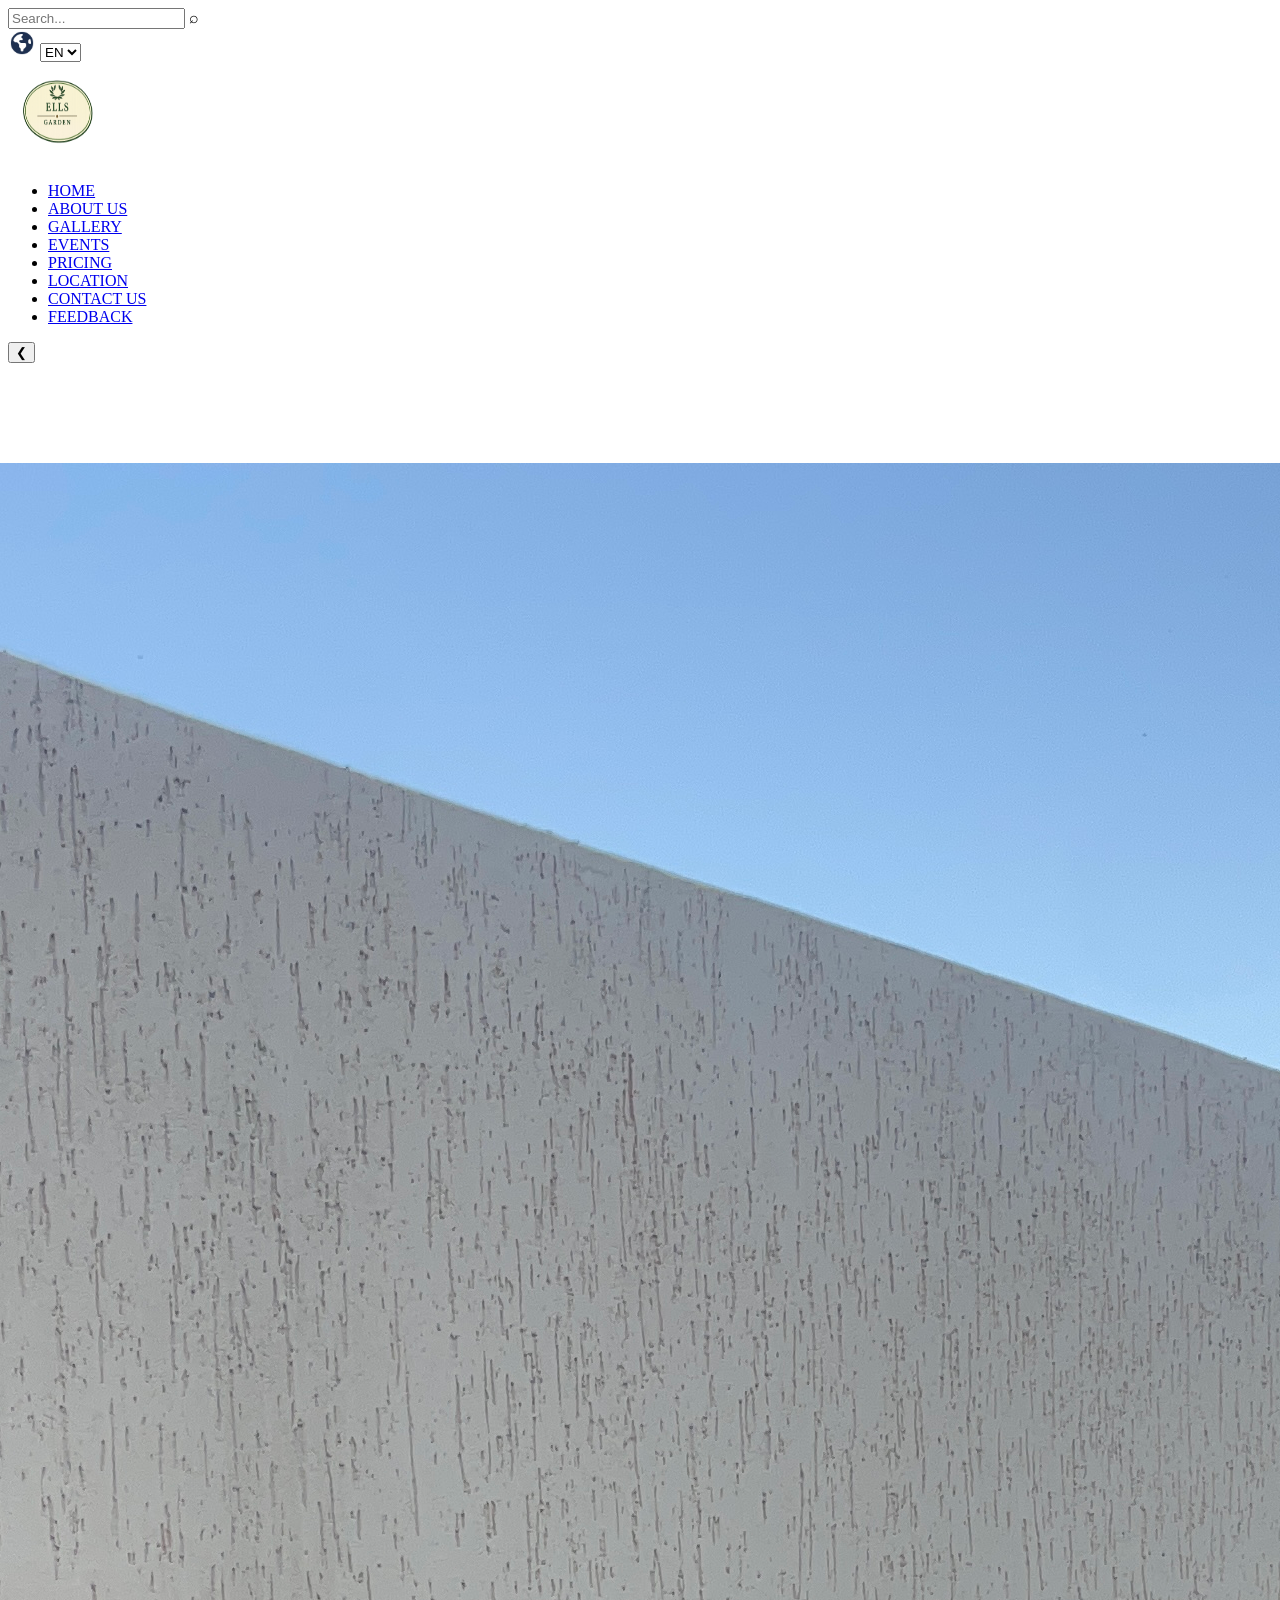
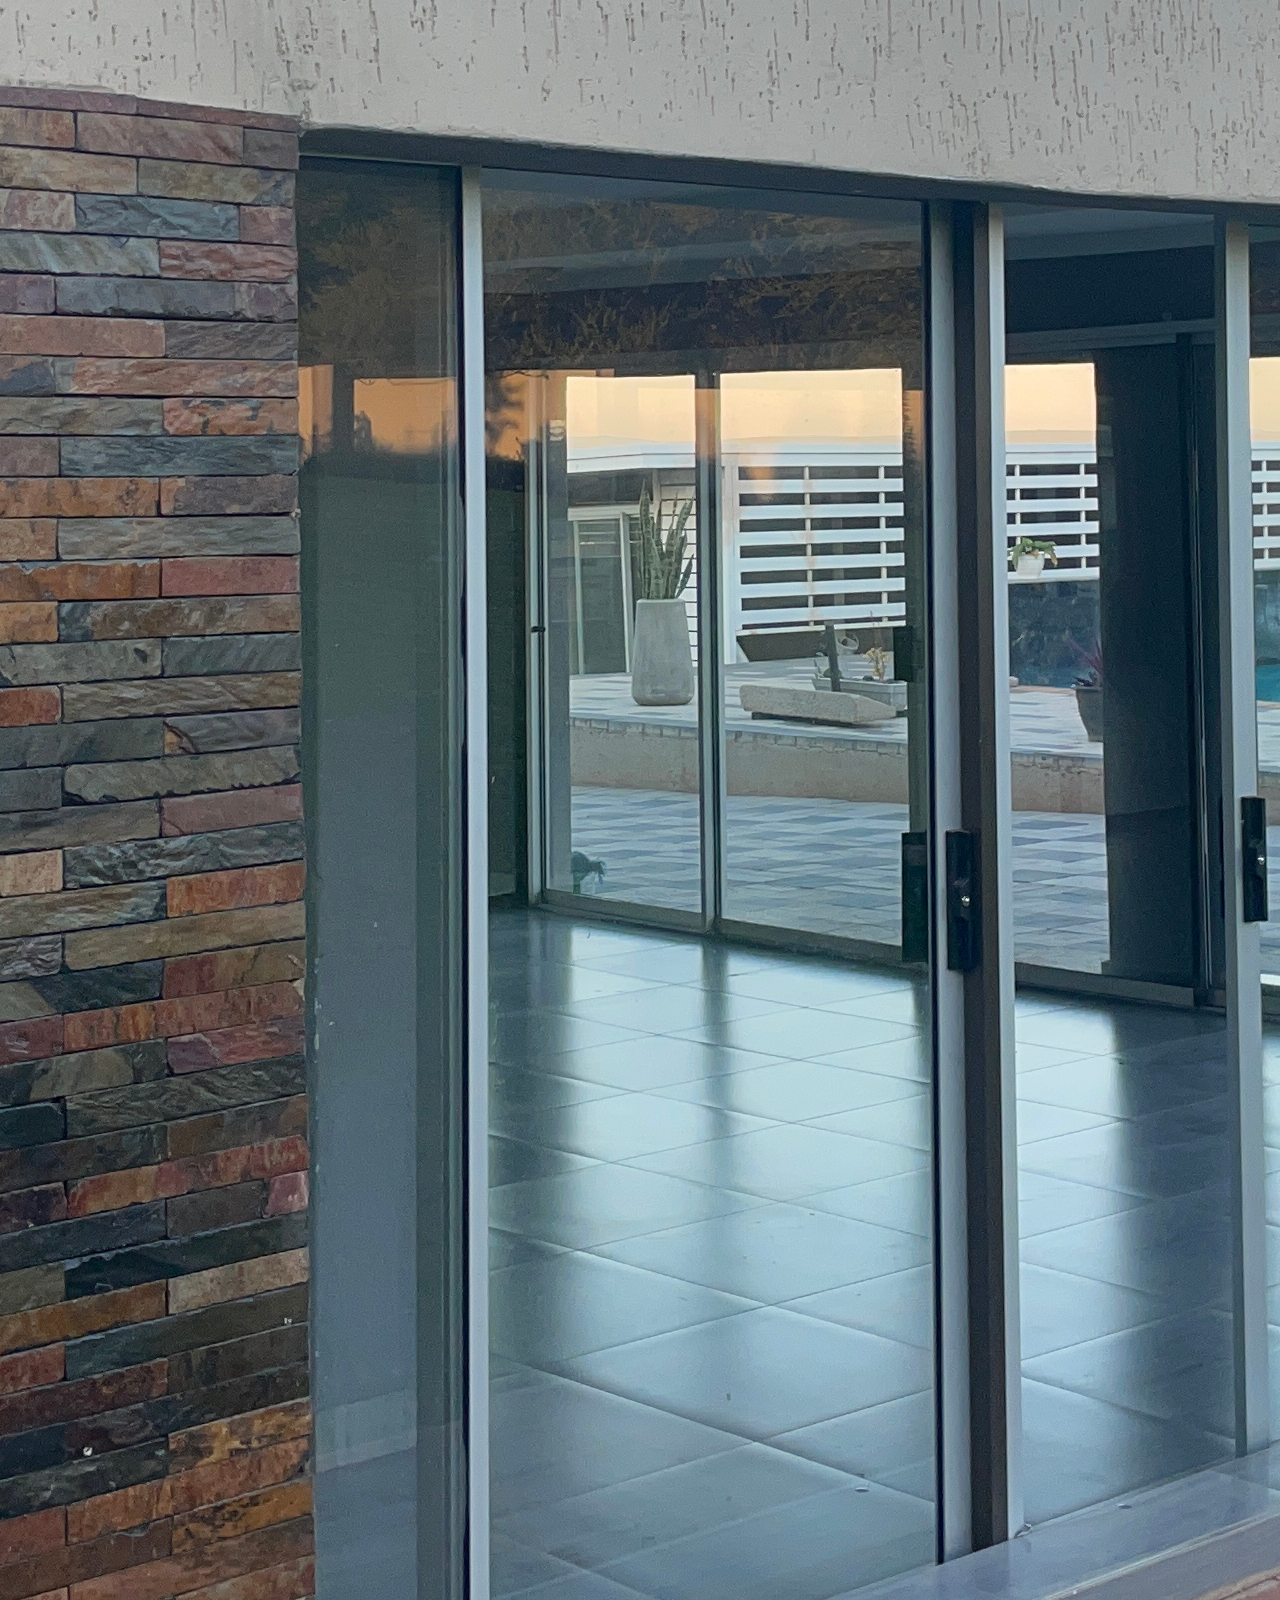
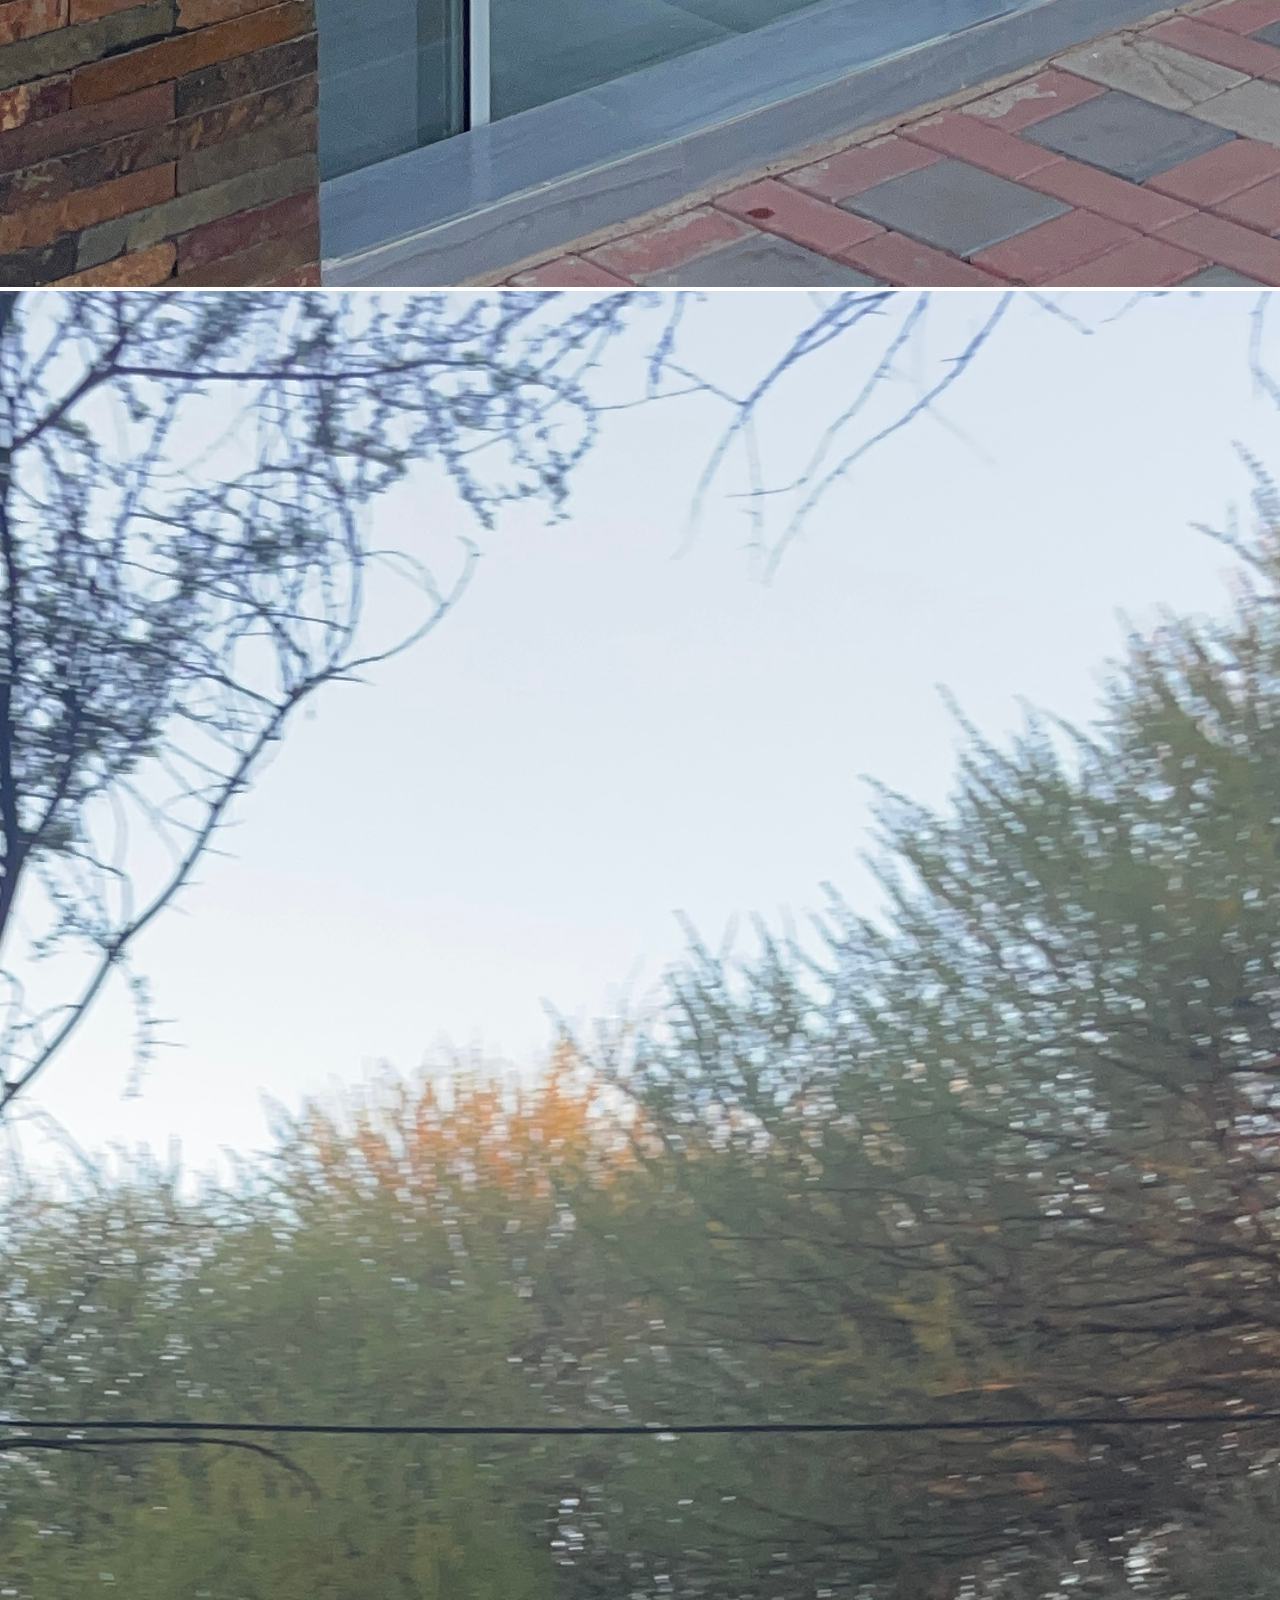
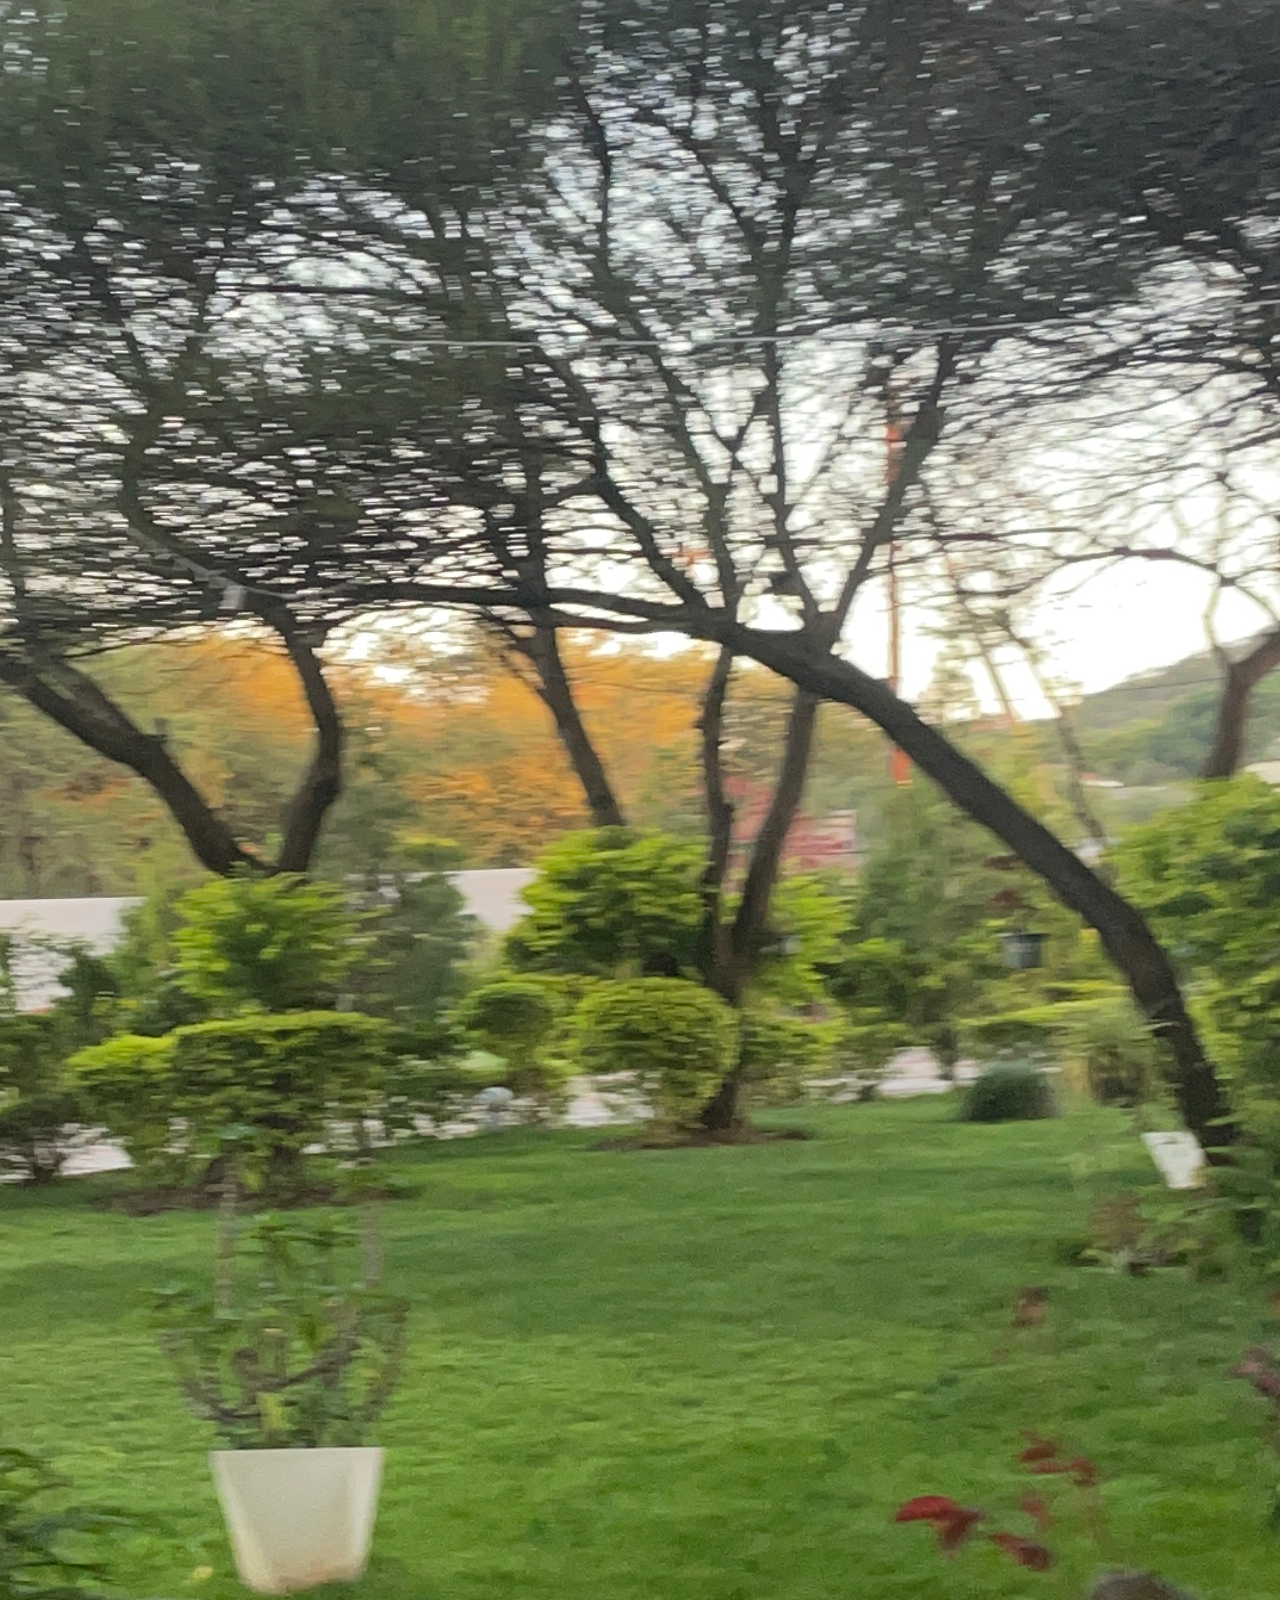
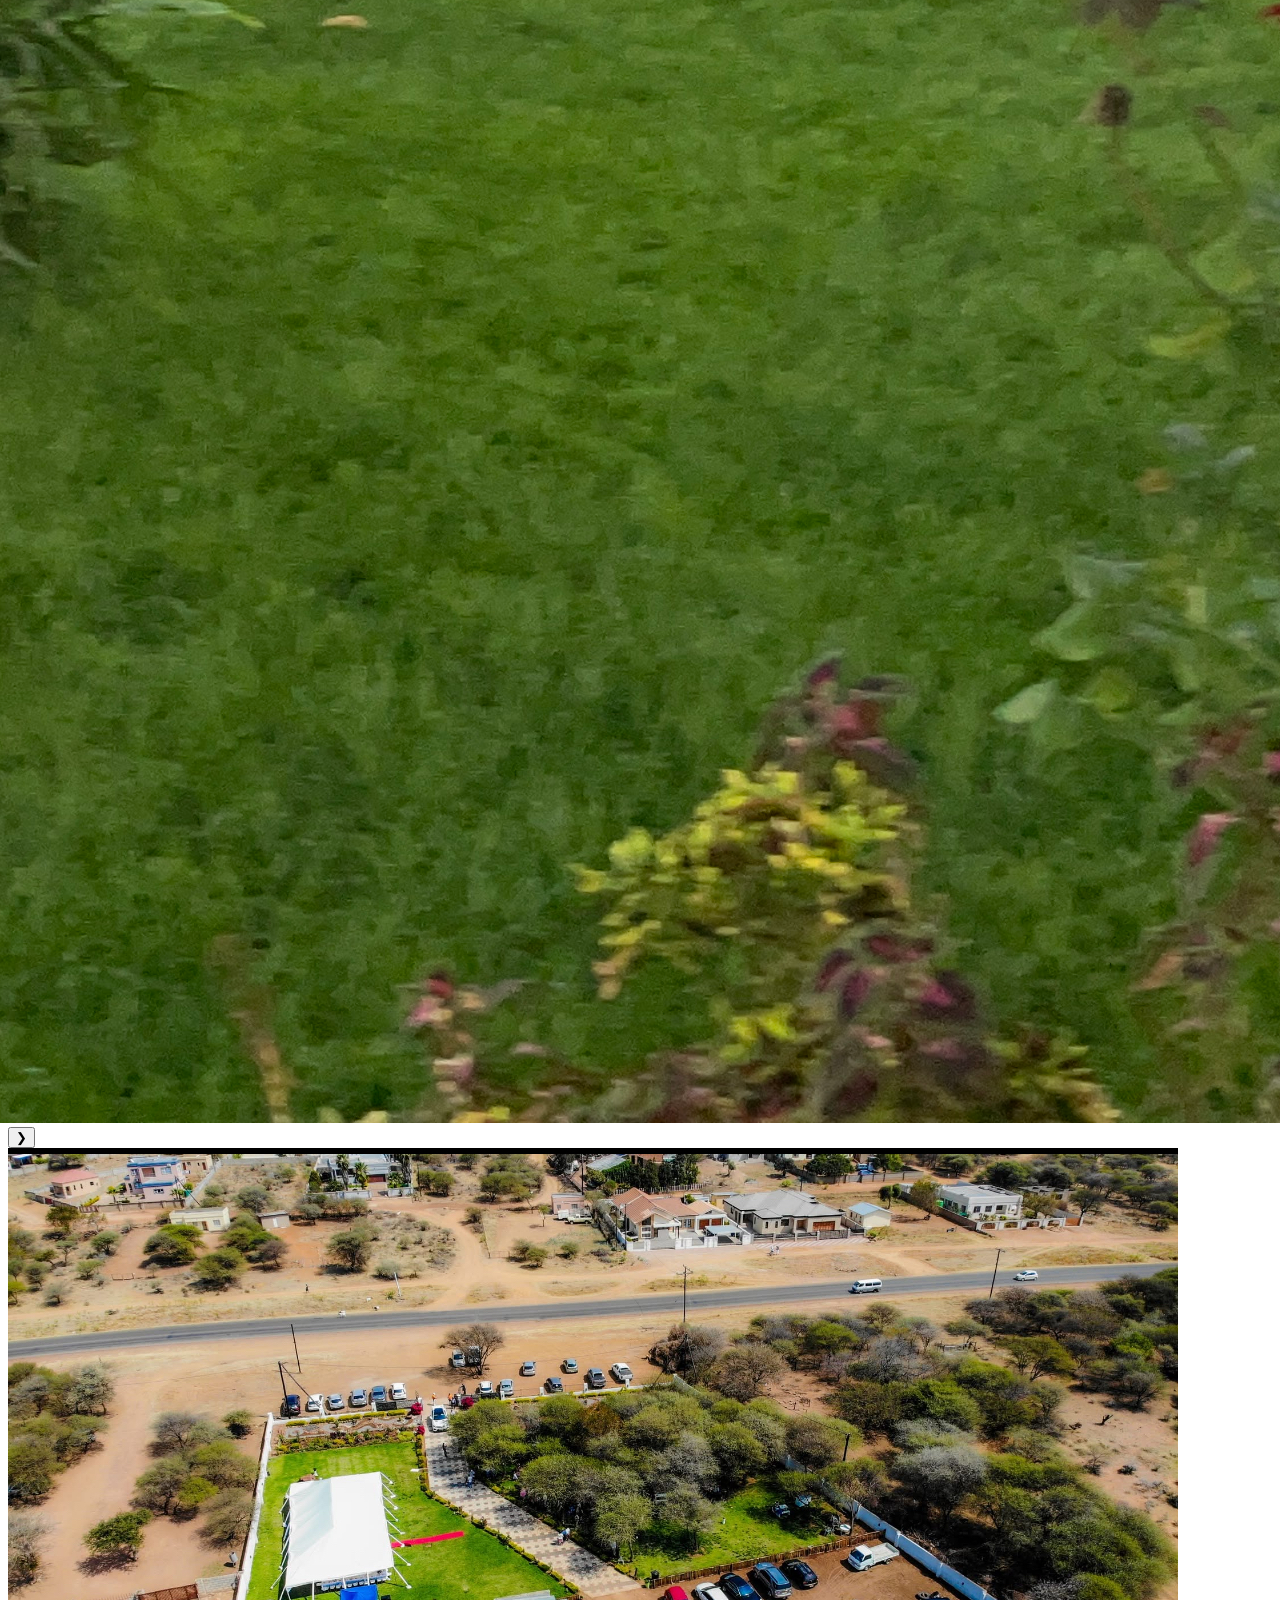
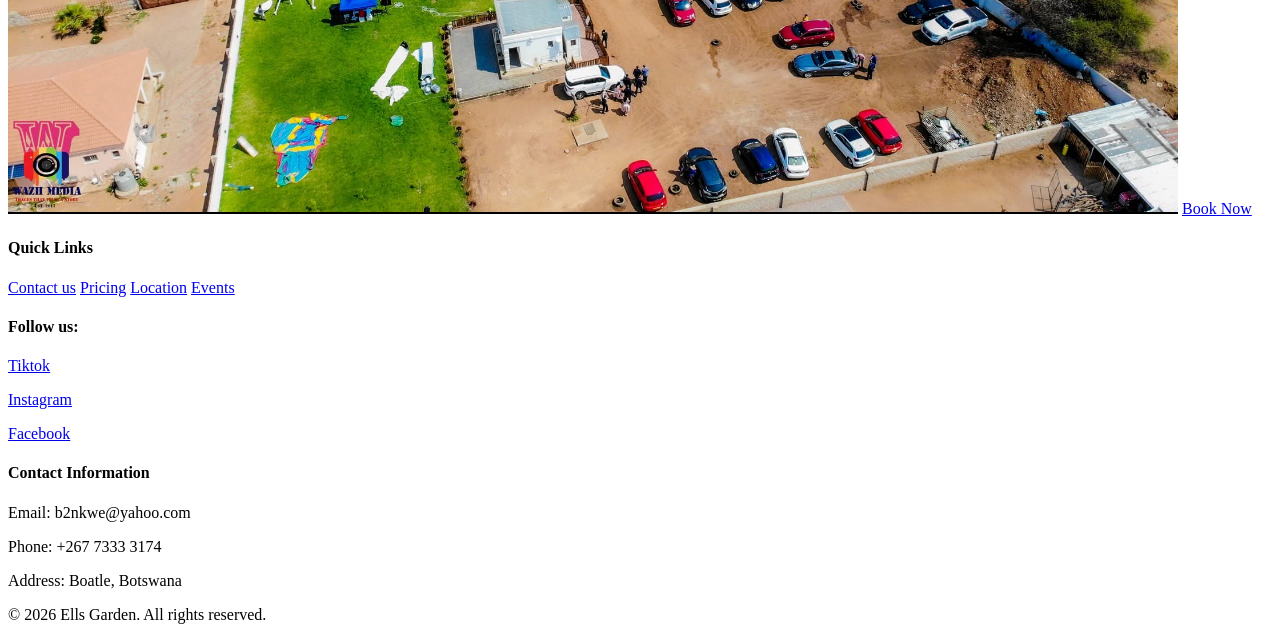
==== index.html @ d980ce3a "Add files via upload" ====
<!DOCTYPE html>
<html lang="en">
<head>
<meta charset="UTF-8">
<meta name="viewport" content="width=device-width, initial-scale=1.0">
<title>ELLS GARDEN</title>
<link rel="stylesheet" href="style.css">
<link rel="stylesheet" href="https://cdnjs.cloudflare.com/ajax/libs/font-awesome/7.0.1/css/all.min.css" integrity="sha512-2SwdPD6INVrV/lHTZbO2nodKhrnDdJK9/kg2XD1r9uGqPo1cUbujc+IYdlYdEErWNu69gVcYgdxlmVmzTWnetw==" crossorigin="anonymous" referrerpolicy="no-referrer" />
</head>

<body class="page-index">

<!-- TOP -->
<div class="top-bar">
  <div class="left-group">
    
    <div class="search-box">
      <input type="text" placeholder="Search...">
      <span class="search-icon">⌕</span>
    </div>

    <div class="lang-box">
      <img src="imagesl/earth-americas-solid.png" width="28px">
      <select onchange="setLanguage(this.value)">
        <option value="en">EN</option>
        <option value="tn">TN</option>
      </select>
    </div>

  </div>

  <img src="images4/logomf.png" width="100px" height="100px" alt="My Logo" class="top-right-logomf">

</div>

<!-- NAV -->
<nav>
  <ul class="nav-links"> 
    <li><a href="index.html" id="home">Homepage</a></li>
    <li><a href="about us.html" id="about">About Us</a></li>
    <li><a href="gallery.html" id="gallery">Gallery</a></li>
    <li><a href="events.html" id="events">Events</a></li>
    <li><a href="pricing.html" id="pricing">Pricing</a></li>
    <li><a href="location.html" id="location">Location</a></li>
    <li><a href="contact us.html" id="contact">Contact Us</a></li>
    <li><a href="feedback.html" id="feedback">Feedback</a></li>
  </ul>
</nav>

<main>



<!-- CAROUSEL -->
<section class="carousel-section">

  <button class="arrow left-arrow" onclick="moveSlide(-1)">❮</button>

  <div class="carousel-wrapper">
    <div class="carousel-track" id="track">

      <div class="slide"><img src="images4/flowers.jpg"></div>
      <div class="slide"><img src="images4/gardenfront.jpg"></div>
      <div class="slide"><img src="images3/pool1.1.jpg"></div>
      <div class="slide"><img src="images4/o.g.jpg"></div>
      <div class="slide"><img src="imagesg/IMG_5540.JPG"></div>
      <div class="slide"><img src="images4/hall.jpg"></div>
      <div class="slide"><img src="imagesg/IMG_5587.JPG"></div>

    </div>
  </div>


  <button class="arrow right-arrow" onclick="moveSlide(1)">❯</button>

</section>
<section class="content">
<banner class="hero">
  <img src="images4/overview.jpg" alt="Garden Overview">
  <a href="contact us.html" class="book-btn">Book Now</a>


</section>
</main>

<footer>
    <div>
      <h4>Quick Links</h4>
      <a href="contact us.html">Contact us</a>
      <a href="pricing.html">Pricing</a>
      <a href="location.html">Location</a>
      <a href="events.html">Events</a>
    </div>
    <div>
      <h4>Follow us:</h4>
      <p><a class="social-label" href="https://www.tiktok.com/@ells.garden2?is_from_webapp=1&sender_device=pc" target="_blank" rel="noopener noreferrer" onclick="window.open(this.href, '_blank'); return false;" title="Tiktok"><i class="fa-brands fa-tiktok"></i> Tiktok</a></p>
      <p><a class="social-label" href="https://www.instagram.com/ellsgarden2?utm_source=ig_web_button_share_sheet&igsh=ZDNlZDc0MzIxNw==" target="_blank" rel="noopener noreferrer" onclick="window.open(this.href, '_blank'); return false;" title="Instagram"><i class="fa-brands fa-instagram"></i> Instagram</a></p>
      <p><a class="social-label" href="https://www.facebook.com/share/18urRrZPME/?mibextid=wwXIfr" target="_blank" rel="noopener noreferrer" onclick="window.open(this.href, '_blank'); return false;" title="Facebook"><i class="fa-brands fa-facebook"></i> Facebook</a></p>
    </div>
    <div>
      <h4>Contact Information</h4>
      <p>Email: b2nkwe@yahoo.com</p>
      <p>Phone: +267 7333 3174</p>
      <p>Address: Boatle, Botswana</p>
    </div>
</footer>
<div class="copyright">© 2026 Ells Garden. All rights reserved.</div>
<script>
let index = 0;

function visibleSlides(){
  if(window.innerWidth <= 600) return 1;
  if(window.innerWidth <= 900) return 2;
  return 4;
}

function moveSlide(step){
  const track = document.getElementById("track");
  const slides = document.querySelectorAll(".slide");
  const total = slides.length;

  index += step;

  if(index < 0) index = total - visibleSlides();
  if(index > total - visibleSlides()) index = 0;

  const slideWidth = slides[0].offsetWidth + 25;
  track.style.transform = `translateX(-${index * slideWidth}px)`;
}

setInterval(()=>moveSlide(1),3000);
</script>

<script>
const translations = {
  en:{
    home:"HOME",
    gallery:"GALLERY",
    about:"ABOUT US",
    events:"EVENTS",
    pricing:"PRICING",
    location:"LOCATION",
    contact:"CONTACT US",
    feedback:"FEEDBACK"
  },
  tn:{
    home:"Gae",
    gallery:"Ditshwantsho",
    about:"Ka Rona",
    events:"Ditiragalo",
    pricing:"Ditlhwatlhwa",
    location:"Lefelo",
    contact:"Ikgolaganye",
    feedback:"Maikutlo"
  }
};

function setLanguage(lang){
  const navLinks = document.querySelectorAll('nav a');
  navLinks.forEach(link => {
    const id = link.id;
    if (translations[lang][id]) {
      link.textContent = translations[lang][id];
    }
  });
  localStorage.setItem("language", lang);
}

window.onload = function(){
  const savedLang = localStorage.getItem("language") || "en";
  setLanguage(savedLang);
}
</script>

</body>
</html>
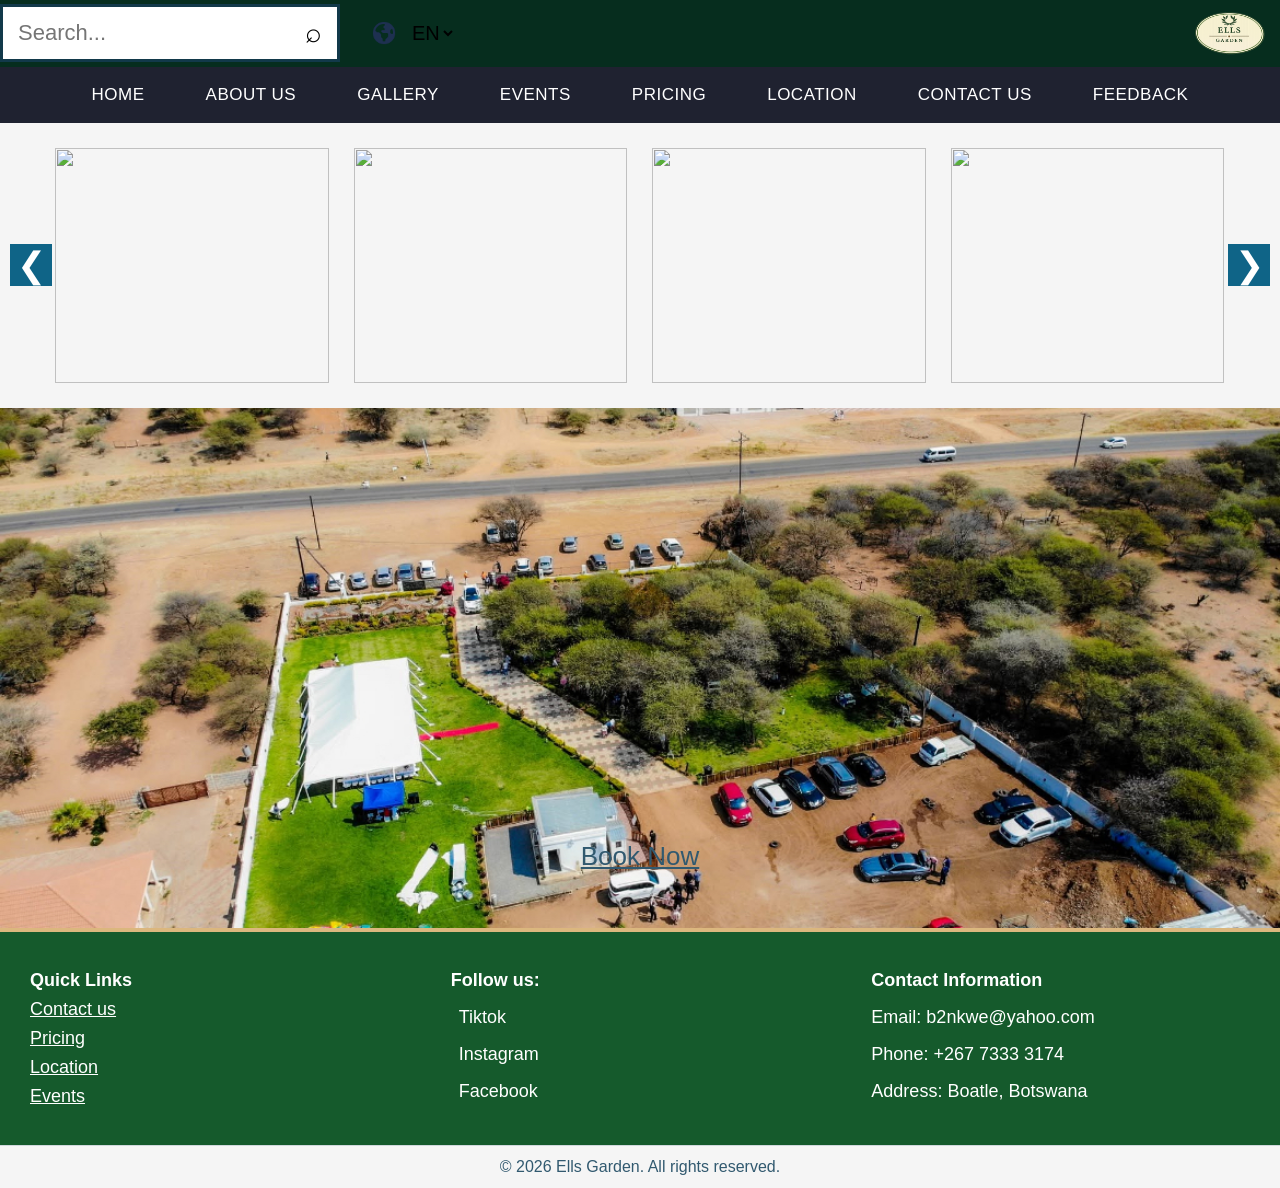
==== commit ab34dba0: "Add files via upload" ====
--- a/index.html
+++ b/index.html
@@ -15,9 +15,11 @@
   <div class="left-group">
     
     <div class="search-box">
-      <input type="text" placeholder="Search...">
+      <input type="text" id="searchInput" placeholder="Search..."
+       onkeyup="searchPages()">
       <span class="search-icon">⌕</span>
     </div>
+    <ul id="results"></ul>
 
     <div class="lang-box">
       <img src="imagesl/earth-americas-solid.png" width="28px">
@@ -171,7 +173,6 @@
   setLanguage(savedLang);
 }
 </script>
-
 </body>
 </html>
 
--- a/style.css
+++ b/style.css
@@ -0,0 +1,735 @@
+*{
+  margin:0;
+  padding:0;
+  box-sizing:border-box;
+}
+
+html, body {
+  height:100%;
+  font-family:Arial, sans-serif;
+}
+
+body{
+  display:flex;
+  flex-direction:column;
+  background:#dbb77e;
+}
+
+a { color:inherit; }
+
+/* All pages */
+.top-bar{
+  display:flex;
+  align-items:center;
+  justify-content:space-between;
+  flex-wrap:wrap;
+  gap:15px;
+  background: #062d1e; 
+}
+
+.left-group,
+.left-tools{
+  display:flex;
+  align-items:center;
+  gap:15px;
+  flex-wrap:wrap;
+}
+
+.search-box{
+  display:flex;
+  align-items:center;
+  justify-content:space-between;
+  padding:0 15px;
+  background:white;
+}
+
+.search-box input{
+  border:none;
+  outline:none;
+  width:100%;
+  font-size:22px;
+}
+
+.search-icon{
+  font-size:28px;
+}
+
+.lang-box,
+.lang-select{
+  display:flex;
+  align-items:center;
+  gap:10px;
+  font-size:22px;
+}
+
+.lang-box select,
+.lang-select select{
+  border:none;
+  background:transparent;
+  font-size:20px;
+  cursor:pointer;
+  padding:0;
+}
+
+.logomf-img{
+  width:200px;
+  height:100px;
+}
+.top-right-logomf{
+  width:100px;
+  height:auto;
+  align-self:center;
+}
+
+ /* NAVBAR */
+nav {
+    background:#1f2230;
+    color: white;
+    display: flex;
+    justify-content: center;
+    align-items: center;
+    padding: 18px 0;
+    flex-wrap: wrap;
+    width: 100%;
+}
+
+/* NAV LINKS */
+.nav-links {
+    list-style: none;
+    display: flex;
+    gap: 25px;
+    margin: 0;
+    padding: 0;
+    flex-wrap: wrap;
+    justify-content: center;
+}
+
+/* LINKS */
+.nav-links a {
+    text-decoration: none;
+    color: white;
+    font-size: 17px;
+    font-family: 'Poppins', sans-serif;
+    font-weight: 500;
+    transition: 0.3s ease;
+    letter-spacing: 0.5px;
+    padding: 12px 18px;
+}
+
+
+nav a:hover{
+  background:#0b4f6b;
+}
+
+
+footer {
+  display: flex;
+  flex-wrap: wrap;
+  justify-content: space-between;
+  gap: 12px;
+  background:#155a2c;
+  color:#ffffff;
+  padding: 20px 15px;
+}
+
+footer > * {
+  flex: 1 1 220px;
+  min-width: 180px;
+}
+
+footer a {
+  display: block;
+}
+
+footer div{
+  display: flex;
+  flex-direction: column;
+  gap: 8px;
+  padding:18px 15px;
+  font-size:18px;
+}
+
+footer a{
+  color:#ffffff;
+}
+
+footer div p {
+  display: inline-flex;
+  align-items: center;
+  gap: 8px;
+  margin: 8px 0 0;
+}
+
+footer a.social-label {
+  display: inline-flex;
+  align-items: center;
+  gap: 8px;
+  color: #ffffff;
+  text-decoration: none;
+}
+
+footer a.social-label:hover {
+  text-decoration: underline;
+}
+
+.copyright{
+  background:#f5f5f5;
+  color:#31596f;
+  text-align:center;
+  padding:12px 15px;
+  font-size:16px;
+  border-top:1px solid #d0d8dc;
+}
+
+.page{
+  background:#f4f4f4;
+  border-radius:15px;
+  overflow:hidden;
+}
+
+.centered-text{
+  text-align:center;
+}
+
+/* Index page */
+body.page-index{
+}
+
+body.page-index .search-box{
+  width:340px;
+  height:58px;
+  border:3px solid #12394a;
+}
+
+body.page-index .hero img{
+  width:100%;
+  height:520px;
+  object-fit:cover;
+}
+
+body.page-index .hero-text{
+  position:absolute;
+  top:35px;
+  width:100%;
+  text-align:center;
+  font-size:36px;
+  font-weight:bold;
+}
+
+body.page-index .book-btn{
+  position:absolute;
+  bottom:28px;
+  left:50%;
+  transform:translateX(-50%);
+  font-size:26px;
+  color:#31596f;
+  text-decoration:underline;
+}
+
+body.page-index .carousel-section{
+  position:relative;
+  padding:25px 55px;
+  background:#f5f5f5;
+  overflow:hidden;
+}
+
+body.page-index .carousel-wrapper{
+  overflow:hidden;
+}
+
+body.page-index .carousel-track{
+  display:flex;
+  gap:25px;
+  transition:transform .5s ease;
+}
+
+body.page-index .slide{
+  min-width:calc(25% - 19px);
+}
+
+body.page-index .slide img{
+  width:100%;
+  height:235px;
+  object-fit:cover;
+  display:block;
+}
+
+body.page-index .arrow{
+  position:absolute;
+  top:50%;
+  transform:translateY(-50%);
+  background:#0f6487;
+  color:white;
+  border:none;
+  font-size:35px;
+  width:42px;
+  height:42px;
+  cursor:pointer;
+}
+
+body.page-index .left-arrow{left:10px;}
+body.page-index .right-arrow{right:10px;}
+
+/* Events page */
+body.page-events{
+  padding:20px;
+}
+
+body.page-events .page{
+  background:#f4f4f4;
+  overflow:visible;
+}
+
+body.page-events .search-box{
+  width:340px;
+  height:58px;
+  border:3px solid #12394a;
+  border-radius:12px;
+}
+
+body.page-events .events{
+  padding:0;
+  background:white;
+  margin:0;
+  border-radius:10px;
+}
+
+body.page-events .event-grid{
+  display:grid;
+  grid-template-columns:repeat(2, minmax(0, 1fr));
+  gap:30px;
+}
+
+@media (max-width: 768px) {
+  body.page-events .event-grid {
+    grid-template-columns: 1fr;
+  }
+}
+
+body.page-events .event-card{
+  background:#ffffff;
+  border:2px solid #d4e7f2;
+  border-radius:16px;
+  padding:25px;
+}
+
+body.page-events .event-header h2{
+  font-size:24px;
+  margin-bottom:10px;
+  color:#0f4f6e;
+}
+
+body.page-events .event-header p{
+  color:#324451;
+  line-height:1.6;
+  margin-bottom:20px;
+}
+
+
+body.page-events .event-details{
+  margin-top:20px;
+}
+
+body.page-events .event-details p{
+  margin-bottom:10px;
+  color:#324451;
+}
+
+body.page-events .event-link{
+  display:inline-block;
+  background:#0f6487;
+  color:white;
+  padding:10px 20px;
+  text-decoration:none;
+  border-radius:5px;
+  font-size:16px;
+}
+
+body.page-events .event-link:hover{
+  background:#084d6a;
+}
+
+/* Contact page */
+body.page-contact{
+}
+
+body.page-contact .search-box{
+  width:320px;
+  height:58px;
+  border:3px solid #0b3850;
+  border-radius:12px;
+}
+
+body.page-contact .container{
+  width:90%;
+  margin:20px auto;
+  background:#eee;
+  border-radius:15px;
+  padding:0;
+}
+
+body.page-contact .header{
+  display:flex;
+  justify-content:space-between;
+  align-items:center;
+}
+
+body.page-contact .form-right{
+  width:30%;
+}
+
+body.page-contact label{
+  display:block;
+  margin:12px 0 6px;
+  font-size:18px;
+  color:#1f2430;
+}
+
+body.page-contact input,
+body.page-contact textarea{
+  width:100%;
+  box-sizing:border-box;
+  padding:8px;
+  margin:0 0 16px;
+  background:#2c5c8a;
+  border:none;
+  color:white;
+}
+
+body.page-contact textarea{
+  height:60px;
+}
+
+body.page-contact .buttons{
+  margin-top:10px;
+}
+
+body.page-contact .clear-btn,
+body.page-contact .submit-btn{
+  padding:8px 20px;
+  border:none;
+  color:white;
+}
+
+body.page-contact .clear-btn{
+  background:red;
+}
+
+body.page-contact .submit-btn{
+  background:green;
+}
+
+/* Feedback page */
+body.page-feedback{
+}
+
+body.page-feedback header{
+  border-bottom:2px solid #2e7fa3;
+  padding:18px 30px;
+  background:#f2f2f2;
+}
+
+body.page-feedback .left-tools{
+  gap:10px;
+}
+
+body.page-feedback .search-box input{
+  padding:10px 15px;
+  width:220px;
+  border:1px solid #999;
+  border-radius:20px;
+}
+
+body.page-feedback .language-select select{
+  padding:10px;
+  border:1px solid #999;
+  border-radius:20px;
+  cursor:pointer;
+}
+
+body.page-feedback main{
+  flex:1;
+  padding:40px 25px;
+}
+
+body.page-feedback .page-title{
+  text-align:center;
+  font-size:42px;
+  font-weight:bold;
+  margin-bottom:35px;
+  font-family:Georgia, serif;
+}
+
+body.page-feedback .feedback-box{
+  max-width:850px;
+  margin:auto;
+  background:#fff;
+  padding:35px;
+  border-radius:12px;
+  box-shadow:0 4px 10px rgba(0,0,0,0.08);
+}
+
+body.page-feedback .feedback-box h2{
+  text-align:center;
+  margin-bottom:25px;
+  font-size:28px;
+}
+
+body.page-feedback .form-group{
+  margin-bottom:20px;
+}
+
+body.page-feedback .form-group label{
+  display:block;
+  margin-bottom:8px;
+  font-weight:bold;
+}
+
+body.page-feedback .form-group input,
+body.page-feedback .form-group select,
+body.page-feedback .form-group textarea{
+  width:100%;
+  padding:12px;
+  border:1px solid #bbb;
+  border-radius:8px;
+  font-size:16px;
+}
+
+body.page-feedback .form-group textarea{
+  resize:vertical;
+  min-height:140px;
+}
+
+body.page-feedback button{
+  width:100%;
+  padding:14px;
+  background:#2e7fa3;
+  color:#fff;
+  border:none;
+  border-radius:8px;
+  font-size:18px;
+  font-weight:bold;
+  cursor:pointer;
+}
+
+body.page-feedback button:hover{
+  background:#256682;
+}
+
+/* Pricing page */
+body.page-pricing{
+  min-height:100vh;
+  display:flex;
+  flex-direction:column;
+}
+
+body.page-pricing .search-box{
+  width:320px;
+  padding:10px;
+  border:2px solid #373c3e;
+}
+
+body.page-pricing #pricing-section{
+  flex:1;
+  padding:40px;
+  background:white;
+  margin:20px;
+  border-radius:10px;
+}
+
+/* Location page */
+body.page-location{
+  padding:5px;
+}
+
+body.page-location .page{
+  background:#f4f4f4;
+  min-height:100vh;
+  overflow:visible;
+}
+
+body.page-location .search-box{
+  display:flex;
+  align-items:center;
+  border:2px solid #222;
+  padding:10px;
+  width:330px;
+}
+
+body.page-location .search-box input{
+  border:none;
+  outline:none;
+  width:100%;
+  font-size:18px;
+  background:transparent;
+}
+
+body.page-location .content{
+  padding:30px;
+}
+
+body.page-location .content h1{
+  font-size:45px;
+  margin-bottom:30px;
+}
+
+body.page-location .location-grid{
+  display:grid;
+  grid-template-columns:2fr 1fr;
+  gap:40px;
+}
+
+@media (max-width: 768px) {
+  body.page-location .location-grid {
+    grid-template-columns: 1fr;
+  }
+}
+
+body.page-location .location-grid img{
+  width:100%;
+  height:430px;
+  object-fit:cover;
+}
+
+body.page-location .info{
+  font-size:28px;
+  line-height:1.6;
+}
+
+/* About page */
+body.page-about{
+  min-height:100vh;
+}
+
+body.page-about .search-box{
+  width:340px;
+  height:58px;
+  border:3px solid #12394a;
+  border-radius:12px;
+}
+
+body.page-about main{
+  flex:1;
+  padding:40px 25px;
+}
+
+body.page-about .section-title{
+  text-align:center;
+  font-size:36px;
+  margin-bottom:30px;
+  font-weight:bold;
+}
+
+body.page-about .image-row{
+  display:grid;
+  grid-template-columns:2fr 1fr;
+  gap:30px;
+  margin-bottom:40px;
+}
+
+body.page-about .image-row img{
+  width:100%;
+  height:auto;
+  object-fit:cover;
+  border-radius:12px;
+}
+
+body.page-about .banner{
+  width:100%;
+  max-height:380px;
+  overflow:hidden;
+  border-radius:12px;
+  margin-bottom:30px;
+}
+
+body.page-about .banner img{
+  width:100%;
+  height:auto;
+  object-fit:cover;
+  display:block;
+}
+
+body.page-about .about-text{
+  font-size:20px;
+  line-height:1.7;
+  max-width:1600px;
+  margin:0 auto;
+}
+
+/* Gallery page */
+body.page-gallery{
+  padding:0;
+  display:flex;
+  flex-direction:column;
+}
+
+body.page-gallery .page{
+  margin:0;
+  background:#f4f4f4;
+  border-radius:15px;
+  overflow:visible;
+}
+
+body.page-gallery .search-box{
+  width:340px;
+  height:58px;
+  border:3px solid #12394a;
+  border-radius:12px;
+}
+
+body.page-gallery .gallery{
+  padding:40px;
+  display:grid;
+  grid-template-columns:repeat(3,1fr);
+  gap:30px;
+}
+
+body.page-gallery .gallery img{
+  width:100%;
+  height:220px;
+  object-fit:cover;
+}
+.card-container{
+  display:flex;
+  gap:20px;
+  flex-wrap:wrap;
+  margin-top: 100px;
+}
+.card{
+  flex: 1 1 calc(50% - 20px);
+  max-width: calc(50% - 20px);
+  background-color: #fff;
+  border-radius:8px;
+  box-shadow:0 2px 4px rgba(0,0,0,0.1);
+  overflow:hidden;
+  margin: 20px;;
+}
+.card img{
+  width:100%;
+  height: auto;
+}
+.card-content{
+  padding: 16px;
+}
+.card-content .event-link{
+  display:inline-block;
+  background:#0f6487;
+  color:white;
+  padding:8px 16px;
+  text-decoration:none;
+  border-radius:44px;
+  font-size:16px;
+  margin: top 16px;
+}
+
+@media (min-width: 481px) and (max-width: 768px)
+ {
+  .nav-links {
+    display: none;
+  }
+ }
+@media only screen{
+  .page-index .book-btn {
+    font-size: 5 rem;
+  }
+}
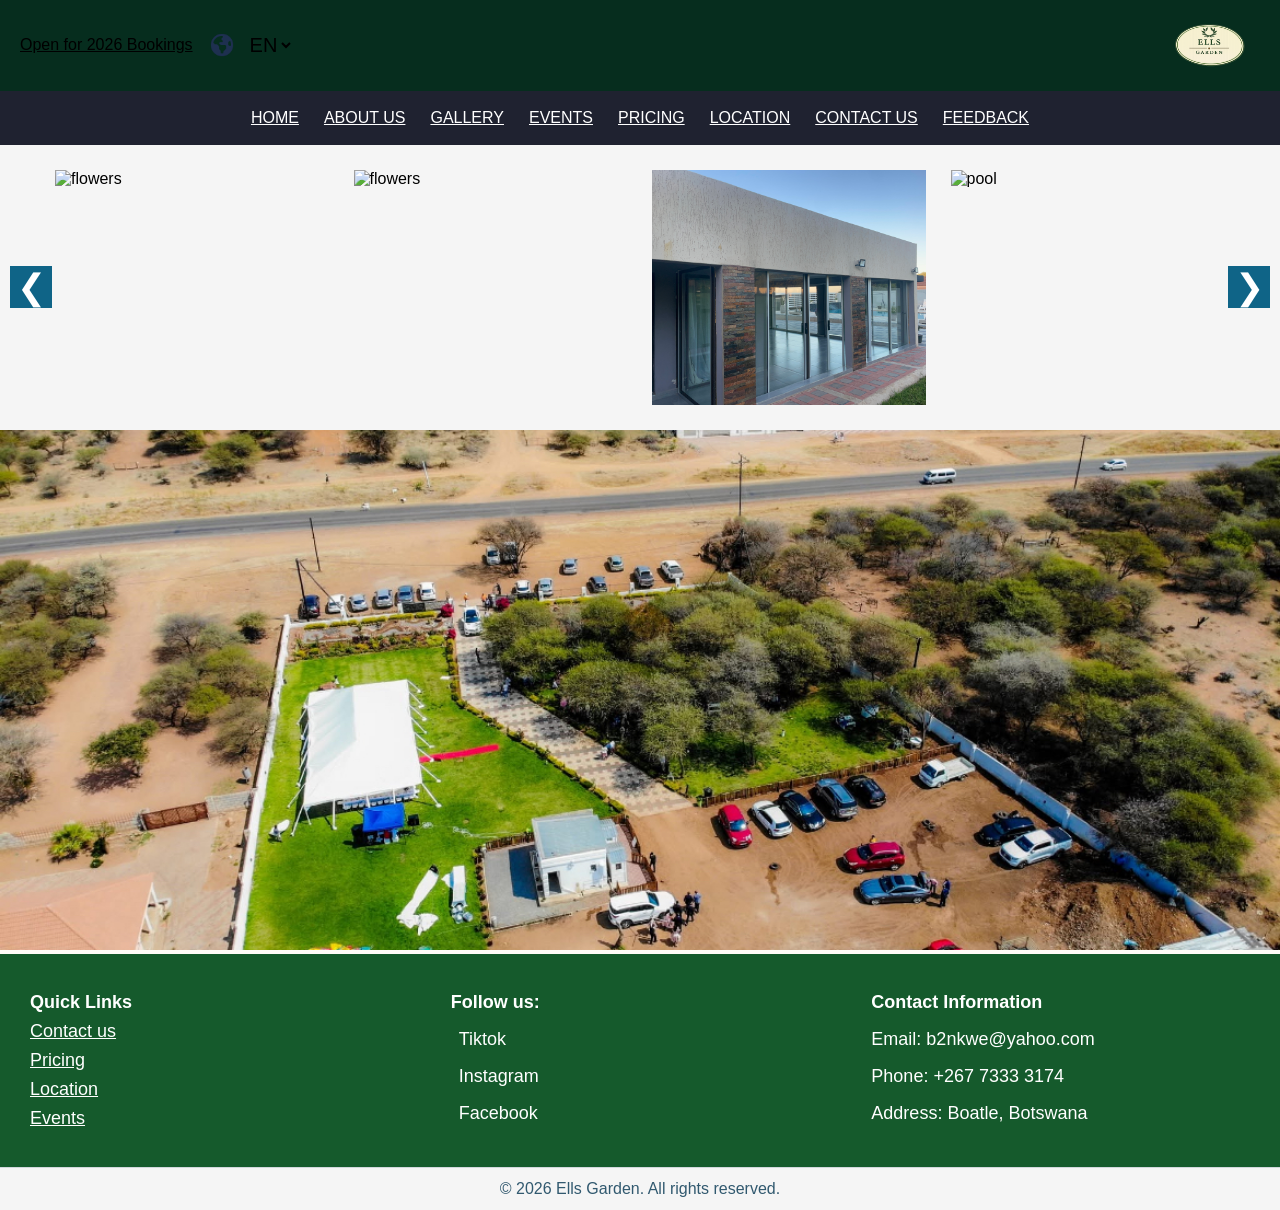
==== commit 3f3943de: "Add files via upload" ====
--- a/index.html
+++ b/index.html
@@ -10,29 +10,25 @@
 
 <body class="page-index">
 
-<!-- TOP -->
+<!-- TOP BAR -->
 <div class="top-bar">
-  <div class="left-group">
-    
-    <div class="search-box">
-      <input type="text" id="searchInput" placeholder="Search..."
-       onkeyup="searchPages()">
-      <span class="search-icon">⌕</span>
-    </div>
-    <ul id="results"></ul>
+    <div class="left-group">
+        <!-- Booking Link -->
+        <a href="contact us.html" class="booking-link">
+            Open for 2026 Bookings
+        </a>
 
-    <div class="lang-box">
-      <img src="imagesl/earth-americas-solid.png" width="28px">
-      <select onchange="setLanguage(this.value)">
-        <option value="en">EN</option>
-        <option value="tn">TN</option>
-      </select>
+        <!-- Language Selector -->
+        <div class="lang-box">
+            <img src="imagesl/earth-americas-solid.png" width="28px" alt="Language">
+            <select onchange="setLanguage(this.value)">
+                <option value="en">EN</option>
+                <option value="tn">TN</option>
+            </select>
+        </div>
     </div>
 
-  </div>
-
-  <img src="images4/logomf.png" width="100px" height="100px" alt="My Logo" class="top-right-logomf">
-
+    <img src="images4/logomf.png" width="100px" height="100px" alt="Ells Garden Logo" class="top-right-logomf">
 </div>
 
 <!-- NAV -->
@@ -61,13 +57,12 @@
   <div class="carousel-wrapper">
     <div class="carousel-track" id="track">
 
-      <div class="slide"><img src="images4/flowers.jpg"></div>
-      <div class="slide"><img src="images4/gardenfront.jpg"></div>
-      <div class="slide"><img src="images3/pool1.1.jpg"></div>
-      <div class="slide"><img src="images4/o.g.jpg"></div>
-      <div class="slide"><img src="imagesg/IMG_5540.JPG"></div>
-      <div class="slide"><img src="images4/hall.jpg"></div>
-      <div class="slide"><img src="imagesg/IMG_5587.JPG"></div>
+      <div class="slide"><img src="images4/flowers.jpg" alt="flowers"></div>
+      <div class="slide"><img src="imagesg/IMG_5540.JPG" alt="flowers"></div>
+      <div class="slide"><img src="images4/hall.jpg" alt="hall"></div>
+      <div class="slide"><img src="imagesg/IMG_0848.JPG" alt="pool"></div>
+      <div class="slide"><img src="imagesl/IMG_5514.JPG" alt="overview"></div>
+    </div>
 
     </div>
   </div>
@@ -79,9 +74,7 @@
 <section class="content">
 <banner class="hero">
   <img src="images4/overview.jpg" alt="Garden Overview">
-  <a href="contact us.html" class="book-btn">Book Now</a>
-
-
+  
 </section>
 </main>
 
--- a/style.css
+++ b/style.css
@@ -12,7 +12,7 @@
 body{
   display:flex;
   flex-direction:column;
-  background:#dbb77e;
+  background:#fffcf8;
 }
 
 a { color:inherit; }
@@ -34,24 +34,64 @@
   gap:15px;
   flex-wrap:wrap;
 }
-
-.search-box{
-  display:flex;
-  align-items:center;
-  justify-content:space-between;
-  padding:0 15px;
-  background:white;
-}
-
-.search-box input{
-  border:none;
-  outline:none;
-  width:100%;
-  font-size:22px;
-}
-
-.search-icon{
-  font-size:28px;
+/* ================== SEARCH BOX ================== */
+/* ================== TOP BAR ================== */
+.top-bar {
+  display: flex;
+  align-items: center;
+  justify-content: space-between;
+  flex-wrap: wrap;
+  gap: 15px;
+  background: #062d1e;
+  padding: 12px 20px;
+  width: 100%;           /* Added */
+  margin: 0;             /* Added */
+}
+
+/* ================== SEARCH BOX ================== */
+.search-box {
+  display: flex;
+  align-items: center;
+  background: white;
+  border: 3px solid #12394a;
+  border-radius: 12px;
+  overflow: hidden;
+  height: 58px;
+  width: 340px;
+  box-shadow: 0 3px 10px rgba(0, 0, 0, 0.1);
+}
+
+.search-box input {
+  border: none;
+  outline: none;
+  width: 100%;
+  padding: 0 15px;
+  font-size: 18px;
+  background: transparent;
+  color: #333;
+}
+
+.search-box input::placeholder {
+  color: #777;
+}
+
+.search-icon {
+  font-size: 28px;
+  color: #0f6487;
+  padding-right: 15px;
+  cursor: pointer;
+}
+
+/* Make search box consistent on all pages */
+body.page-events .search-box,
+body.page-pricing .search-box,
+body.page-location .search-box,
+body.page-contact .search-box,
+body.page-feedback .search-box,
+body.page-about .search-box,
+body.page-gallery .search-box {
+    width: 320px;
+    height: 55px;
 }
 
 .lang-box,
@@ -94,26 +134,28 @@
 }
 
 /* NAV LINKS */
+nav {
+  background: #1f2230;
+  color: white;
+  display: flex;
+  justify-content: center;
+  align-items: center;
+  padding: 18px 0;
+  flex-wrap: wrap;
+  width: 100%;           /* Important */
+  margin: 0;             /* Important */
+}
+
+/* NAV LINKS */
 .nav-links {
-    list-style: none;
-    display: flex;
-    gap: 25px;
-    margin: 0;
-    padding: 0;
-    flex-wrap: wrap;
-    justify-content: center;
-}
-
-/* LINKS */
-.nav-links a {
-    text-decoration: none;
-    color: white;
-    font-size: 17px;
-    font-family: 'Poppins', sans-serif;
-    font-weight: 500;
-    transition: 0.3s ease;
-    letter-spacing: 0.5px;
-    padding: 12px 18px;
+  list-style: none;
+  display: flex;
+  gap: 25px;
+  margin: 0;
+  padding: 0;
+  flex-wrap: wrap;
+  justify-content: center;
+  width: 100%;           /* Added */
 }
 
 
@@ -192,9 +234,6 @@
 }
 
 /* Index page */
-body.page-index{
-}
-
 body.page-index .search-box{
   width:340px;
   height:58px;
@@ -271,158 +310,282 @@
 body.page-index .right-arrow{right:10px;}
 
 /* Events page */
-body.page-events{
-  padding:20px;
-}
-
-body.page-events .page{
-  background:#f4f4f4;
-  overflow:visible;
-}
-
-body.page-events .search-box{
-  width:340px;
-  height:58px;
-  border:3px solid #12394a;
-  border-radius:12px;
-}
-
-body.page-events .events{
-  padding:0;
-  background:white;
-  margin:0;
-  border-radius:10px;
-}
-
-body.page-events .event-grid{
-  display:grid;
-  grid-template-columns:repeat(2, minmax(0, 1fr));
-  gap:30px;
-}
-
+/* ================== EVENTS PAGE - FULL EDGE TO EDGE ================== */
+body.page-events {
+    padding: 0;
+    margin: 0;
+    min-height: 100vh;
+    background: #dbb77e;
+}
+
+body.page-events .page {
+    background: #f4f4f4;
+    margin: 0;
+    border-radius: 0;
+    min-height: 100vh;
+    overflow: visible;
+    width: 100%;
+}
+
+/* Card Container - Full width, no outer margins */
+body.page-events .card-container {
+    padding: 40px 0;           /* Only top & bottom spacing */
+    background: white;
+    margin: 0;
+    width: 100%;
+    display: flex;
+    flex-wrap: wrap;
+    justify-content: center;
+    gap: 25px;
+}
+
+/* Cards - 2 per row */
+body.page-events .card {
+    flex: 1 1 calc(50% - 25px);     /* 2 cards per row */
+    max-width: calc(50% - 25px);
+    background: #ffffff;
+    border: 2px solid #d4e7f2;
+    border-radius: 16px;
+    overflow: hidden;
+    box-shadow: 0 4px 12px rgba(0,0,0,0.05);
+    transition: transform 0.3s ease;
+}
+
+body.page-events .card:hover {
+    transform: translateY(-8px);
+}
+
+body.page-events .card img {
+    width: 100%;
+    height: 240px;
+    object-fit: cover;
+}
+
+body.page-events .card-content {
+    padding: 20px;
+}
+
+body.page-events .card-content h2 {
+    margin: 0 0 12px 0;
+    color: #0f4f6e;
+}
+
+body.page-events .card-content p {
+    margin: 0 0 18px 0;
+    line-height: 1.6;
+    color: #324451;
+}
+
+body.page-events .event-link {
+    display: inline-block;
+    background: #0f6487;
+    color: white;
+    padding: 10px 20px;
+    text-decoration: none;
+    border-radius: 30px;
+    font-size: 16px;
+}
+
+body.page-events .event-link:hover {
+    background: #084d6a;
+}
+
+/* Mobile - 1 card per row */
 @media (max-width: 768px) {
-  body.page-events .event-grid {
-    grid-template-columns: 1fr;
-  }
-}
-
-body.page-events .event-card{
-  background:#ffffff;
-  border:2px solid #d4e7f2;
-  border-radius:16px;
-  padding:25px;
-}
-
-body.page-events .event-header h2{
-  font-size:24px;
-  margin-bottom:10px;
-  color:#0f4f6e;
-}
-
-body.page-events .event-header p{
-  color:#324451;
-  line-height:1.6;
-  margin-bottom:20px;
-}
-
-
-body.page-events .event-details{
-  margin-top:20px;
-}
-
-body.page-events .event-details p{
-  margin-bottom:10px;
-  color:#324451;
-}
-
-body.page-events .event-link{
-  display:inline-block;
-  background:#0f6487;
-  color:white;
-  padding:10px 20px;
-  text-decoration:none;
-  border-radius:5px;
-  font-size:16px;
-}
-
-body.page-events .event-link:hover{
-  background:#084d6a;
+    body.page-events .card {
+        flex: 1 1 100%;
+        max-width: 100%;
+    }
+    
+    body.page-events .card-container {
+        padding: 30px 15px;
+        gap: 20px;
+    }
+}
+/* ================== PRICING PAGE - BEAUTIFUL TABLE ================== */
+body.page-pricing {
+    padding: 0;
+    margin: 0;
+    min-height: 100vh;
+    background: #ffffff;
+}
+
+body.page-pricing .page {
+    margin: 0;
+    border-radius: 0;
+    min-height: 100vh;
+    overflow: visible;
+}
+
+/* Main Content Area */
+body.page-pricing #pricing-section {
+    padding: 60px 20px 40px;
+    background: white;
+    margin: 0;
+    width: 100%;
+}
+
+body.page-pricing .container {
+    max-width: 1100px;
+    margin: 0 auto;
+    padding: 0 15px;
+}
+
+/* Title & Subtitle */
+body.page-pricing h2 {
+    text-align: center;
+    font-size: 42px;
+    color: #1f2230;
+    margin-bottom: 8px;
+}
+
+body.page-pricing .text-muted {
+    text-align: center;
+    font-size: 20px;
+    color: #555;
+    margin-bottom: 40px;
+}
+
+/* Table Styling */
+body.page-pricing table {
+    width: 100%;
+    border-collapse: collapse;
+    background: white;
+    border-radius: 16px;
+    overflow: hidden;
+    box-shadow: 0 10px 35px rgba(0, 0, 0, 0.12);
+    margin: 0 auto;
+}
+
+body.page-pricing th,
+body.page-pricing td {
+    padding: 20px 25px;
+    text-align: left;
+    font-size: 17px;
+}
+
+body.page-pricing th {
+    background: #0f6487;
+    color: white;
+    font-weight: 600;
+    text-transform: uppercase;
+    letter-spacing: 1px;
+    font-size: 18px;
+}
+
+body.page-pricing td {
+    border-bottom: 1px solid #eee;
+    color: #333;
+}
+
+body.page-pricing tr:nth-child(even) {
+    background-color: #f8fafc;
+}
+
+body.page-pricing tr:hover {
+    background-color: #f0f7ff;
+    transition: all 0.3s ease;
+}
+
+body.page-pricing td:last-child {
+    font-weight: bold;
+    color: #0f6487;
+    font-size: 18px;
+}
+
+/* Price Column Highlight */
+body.page-pricing td:last-child {
+    background: #f0f7ff;
+}
+
+/* Mobile Responsiveness */
+@media (max-width: 768px) {
+    body.page-pricing table {
+        font-size: 15px;
+    }
+    body.page-pricing th,
+    body.page-pricing td {
+        padding: 16px 12px;
+    }
 }
 
 /* Contact page */
-body.page-contact{
-}
-
-body.page-contact .search-box{
-  width:320px;
-  height:58px;
-  border:3px solid #0b3850;
-  border-radius:12px;
-}
-
-body.page-contact .container{
-  width:90%;
-  margin:20px auto;
-  background:#eee;
-  border-radius:15px;
-  padding:0;
-}
-
-body.page-contact .header{
-  display:flex;
-  justify-content:space-between;
-  align-items:center;
-}
-
-body.page-contact .form-right{
-  width:30%;
-}
-
-body.page-contact label{
-  display:block;
-  margin:12px 0 6px;
-  font-size:18px;
-  color:#1f2430;
+body.page-contact {
+    padding: 0;
+    margin: 0;
+    min-height: 100vh;
+    background: #ffffff;
+}
+
+body.page-contact .page {
+    margin: 0;
+    border-radius: 0;
+    min-height: 100vh;
+    overflow: visible;
+}
+
+body.page-contact .container {
+    width: 90%;
+    max-width: 1100px;
+    margin: 30px auto;
+    background: #f7f7f7;
+    border-radius: 15px;
+    padding: 40px 30px;
+}
+
+/* Form Styling */
+body.page-contact label {
+    display: block;
+    margin: 12px 0 6px;
+    font-size: 18px;
+    color: #1f2430;
 }
 
 body.page-contact input,
-body.page-contact textarea{
-  width:100%;
-  box-sizing:border-box;
-  padding:8px;
-  margin:0 0 16px;
-  background:#2c5c8a;
-  border:none;
-  color:white;
-}
-
-body.page-contact textarea{
-  height:60px;
-}
-
-body.page-contact .buttons{
-  margin-top:10px;
+body.page-contact textarea {
+    width: 100%;
+    box-sizing: border-box;
+    padding: 12px;
+    margin-bottom: 16px;
+    background: #2c5c8a;
+    border: none;
+    color: white;
+    border-radius: 6px;
+}
+
+body.page-contact textarea {
+    height: 120px;
+    resize: vertical;
+}
+
+body.page-contact .buttons {
+    margin-top: 20px;
+    display: flex;
+    gap: 15px;
 }
 
 body.page-contact .clear-btn,
-body.page-contact .submit-btn{
-  padding:8px 20px;
-  border:none;
-  color:white;
-}
-
-body.page-contact .clear-btn{
-  background:red;
-}
-
-body.page-contact .submit-btn{
-  background:green;
-}
-
+body.page-contact .submit-btn {
+    padding: 12px 25px;
+    border: none;
+    color: white;
+    border-radius: 6px;
+    font-size: 16px;
+    cursor: pointer;
+}
+
+body.page-contact .clear-btn { background: #e74c3c; }
+body.page-contact .submit-btn { background: #2ecc71; }
+
+/* Right side info */
+body.page-contact .form-right,
+body.page-contact .operating-hours {
+    margin-top: 30px;
+    padding: 20px;
+    background: white;
+    border-radius: 10px;
+}
 /* Feedback page */
-body.page-feedback{
-}
-
 body.page-feedback header{
   border-bottom:2px solid #2e7fa3;
   padding:18px 30px;
@@ -538,63 +701,61 @@
 }
 
 /* Location page */
-body.page-location{
-  padding:5px;
-}
-
-body.page-location .page{
-  background:#f4f4f4;
-  min-height:100vh;
-  overflow:visible;
-}
-
-body.page-location .search-box{
-  display:flex;
-  align-items:center;
-  border:2px solid #222;
-  padding:10px;
-  width:330px;
-}
-
-body.page-location .search-box input{
-  border:none;
-  outline:none;
-  width:100%;
-  font-size:18px;
-  background:transparent;
-}
-
-body.page-location .content{
-  padding:30px;
-}
-
-body.page-location .content h1{
-  font-size:45px;
-  margin-bottom:30px;
-}
-
-body.page-location .location-grid{
-  display:grid;
-  grid-template-columns:2fr 1fr;
-  gap:40px;
-}
-
+/* ================== LOCATION PAGE - FULL EDGE TO EDGE ================== */
+body.page-location {
+    padding: 0;
+    margin: 0;
+    min-height: 100vh;
+    background: #dbb77e;
+}
+
+body.page-location .page {
+    background: #f4f4f4;
+    margin: 0;
+    border-radius: 0;
+    min-height: 100vh;
+    overflow: visible;
+    width: 100%;
+}
+
+/* Main Content Area */
+body.page-location .content {
+    padding: 40px 20px;        /* Only inner padding */
+    max-width: 1400px;
+    margin: 0 auto;
+}
+
+body.page-location .location-grid {
+    display: grid;
+    grid-template-columns: 2fr 1fr;
+    gap: 40px;
+    margin: 0;
+    padding: 0;
+}
+
+body.page-location .location-grid img {
+    width: 100%;
+    height: 430px;
+    object-fit: cover;
+    border-radius: 12px;
+}
+
+body.page-location .info {
+    font-size: 28px;
+    line-height: 1.6;
+    padding: 10px;
+}
+
+/* Mobile */
 @media (max-width: 768px) {
-  body.page-location .location-grid {
-    grid-template-columns: 1fr;
-  }
-}
-
-body.page-location .location-grid img{
-  width:100%;
-  height:430px;
-  object-fit:cover;
-}
-
-body.page-location .info{
-  font-size:28px;
-  line-height:1.6;
-}
+    body.page-location .location-grid {
+        grid-template-columns: 1fr;
+    }
+    body.page-location .content {
+        padding: 30px 15px;
+    }
+}
+
 
 /* About page */
 body.page-about{
@@ -733,3 +894,72 @@
     font-size: 5 rem;
   }
 }
+
+/* === STRONG FIX FOR BLUE SEARCH BAR === */
+.search-box {
+    background: white !important;
+    border: 3px solid #12394a !important;
+    border-radius: 12px !important;
+    overflow: hidden;
+    height: 58px;
+    width: 340px;
+    display: flex;
+    align-items: center;
+}
+
+.search-box input {
+    background: white !important;
+    color: #333 !important;
+    padding: 0 15px !important;
+    font-size: 18px !important;
+    border: none !important;
+    outline: none !important;
+    width: 100% !important;
+    height: 100% !important;
+}
+
+.search-box input:focus {
+    background: white !important;
+    outline: none !important;
+    box-shadow: none !important;
+}
+
+.search-icon {
+    padding-right: 15px;
+    font-size: 28px;
+    color: #0f6487;
+  
+}
+
+/* ================== FINAL FIX FOR FULL WIDTH TOP BAR & NAV ================== */
+body, html, .page, header, nav, .top-bar, .nav-links {
+    margin: 0 !important;
+    padding: 0 !important;
+    width: 100% !important;
+    max-width: 100% !important;
+    box-sizing: border-box;
+}
+
+.top-bar {
+    padding: 12px 20px !important;
+    width: 100% !important;
+}
+
+nav {
+    padding: 18px 0 !important;
+    width: 100% !important;
+}
+
+.nav-links {
+    width: 100% !important;
+    justify-content: center !important;
+}
+
+/* Remove border-radius from .page on pages with top bar */
+body.page-feedback .page,
+body.page-contact .page,
+body.page-events .page,
+body.page-pricing .page {
+    border-radius: 0 !important;
+    margin: 0 !important;
+}
